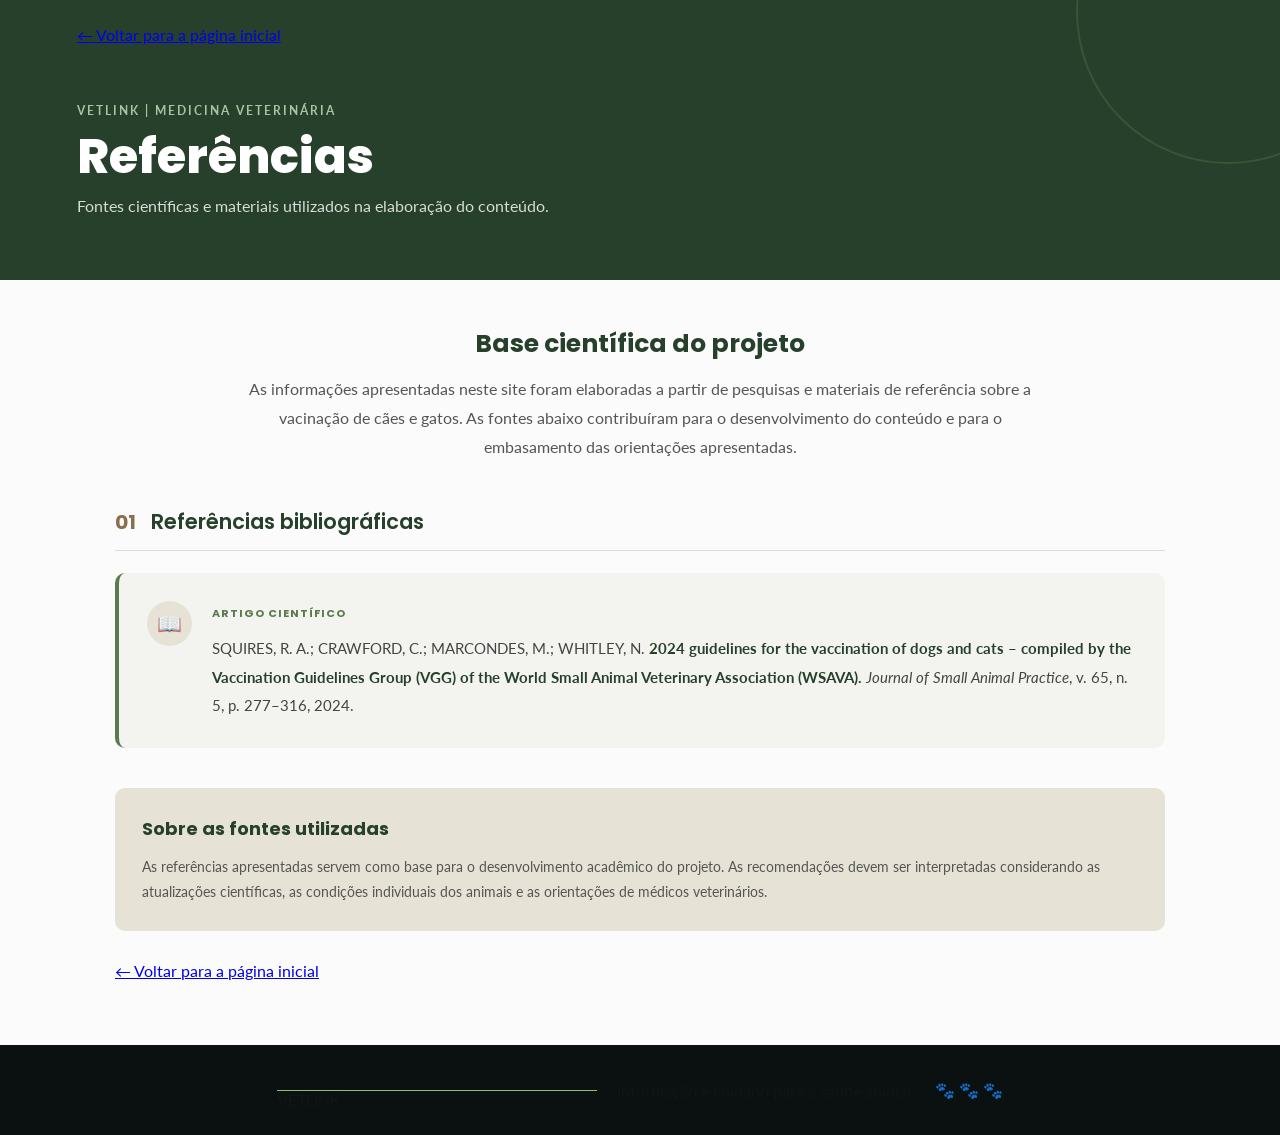
==== VETLINK/pages/referencias.html @ 6db933c5 "Add files via upload Primeira versão do site VETLINK" ====
<!DOCTYPE html>
<html lang="pt-BR">
<head>
    <meta charset="UTF-8">
    <meta name="viewport" content="width=device-width, initial-scale=1.0">
    <title>Referências | VETLINK</title>

    <link rel="stylesheet" href="../css/style.css">

    <link rel="preconnect" href="https://fonts.googleapis.com">
    <link rel="preconnect" href="https://fonts.gstatic.com" crossorigin>
    <link href="https://fonts.googleapis.com/css2?family=Lato:wght@400;700&family=Poppins:wght@400;500;600;700&display=swap" rel="stylesheet">
</head>

<body>

    <header class="content-header references-header">
        <a href="../index.html" class="content-back">
            ← Voltar para a página inicial
        </a>

        <div class="content-header-title">
            <span class="content-label">VETLINK | MEDICINA VETERINÁRIA</span>
            <h1>Referências</h1>
            <p>Fontes científicas e materiais utilizados na elaboração do conteúdo.</p>
        </div>
    </header>

    <main class="content-page references-page">


        <section class="references-introduction">
            <h2>Base científica do projeto</h2>
            <p>
                As informações apresentadas neste site foram elaboradas a partir
                de pesquisas e materiais de referência sobre a vacinação de cães
                e gatos. As fontes abaixo contribuíram para o desenvolvimento
                do conteúdo e para o embasamento das orientações apresentadas.
            </p>
        </section>

        <section class="references-section">

            <div class="references-section-heading">
                <span>01</span>
                <h2>Referências bibliográficas</h2>
            </div>

            <article class="reference-card">
                <div class="reference-icon">
                    <span>📖</span>
                </div>

                <div class="reference-content">
                    <span class="reference-type">ARTIGO CIENTÍFICO</span>

                    <p>
                        SQUIRES, R. A.; CRAWFORD, C.; MARCONDES, M.; WHITLEY, N.
                        <strong>2024 guidelines for the vaccination of dogs and cats –
                        compiled by the Vaccination Guidelines Group (VGG) of the
                        World Small Animal Veterinary Association (WSAVA).</strong>
                        <em>Journal of Small Animal Practice</em>, v. 65, n. 5,
                        p. 277–316, 2024.
                    </p>
                </div>
            </article>

        </section>

        <section class="references-note">
            <h2>Sobre as fontes utilizadas</h2>
            <p>
                As referências apresentadas servem como base para o desenvolvimento
                acadêmico do projeto. As recomendações devem ser interpretadas
                considerando as atualizações científicas, as condições individuais
                dos animais e as orientações de médicos veterinários.
            </p>
        </section>

        <a href="../index.html" class="content-back references-home-link">
            ← Voltar para a página inicial
        </a>

    </main>

    <footer class="content-footer">
        <span>VETLINK</span>
        <p>Informação e cuidado para a saúde animal.</p>
        <div class="footer-paws">🐾 🐾 🐾</div>
    </footer>

</body>
</html>
---- VETLINK/css/style.css ----
* {
  margin: 0;
  padding: 0;
  box-sizing: border-box;
}

:root {
  --green-dark: #26402B;
  --green: #5C7A4D;
  --green-light: #A8C4A2;
  --green-bright: #83C96D;
  --cream: #E7E2D6;
  --brown: #8A6F4E;
  --ink: #101615;
  --paper: #FAFBFA;
}

html {
  scroll-behavior: smooth;
}

body {
  color: var(--ink);
  background: var(--paper);
  font-family: "Lato", sans-serif;
}

img {
  display: block;
  max-width: 100%;
}


/* BANNER PRINCIPAL */

.hero {
  min-height: 375px;
  display: grid;
  grid-template-columns: 55% 45%;
  background: #080d0d;
  color: white;
  overflow: hidden;
}

.hero-copy {
  position: relative;
  z-index: 1;
  padding: 22px 34px 26px 4.5vw;
  background: linear-gradient(115deg, #080b0c 0%, #111717 100%);
}

.hero-copy::after {
  content: "";
  position: absolute;
  top: -8%;
  right: -25px;
  width: 16px;
  height: 120%;
  background: linear-gradient(var(--green-bright), #26743c);
  transform: rotate(25deg);
  z-index: 3;
}

.brand {
  display: flex;
  align-items: center;
  gap: 15px;
  min-height: 44px;
  position: relative;
  z-index: 4;
}

.uninove-logo {
  width: 126px;
  max-height: 40px;
  object-fit: contain;
  object-position: left center;
}

.brand-divider {
  height: 37px;
  width: 2px;
  background: #9acb88;
}

.course-name {
  font: 700 15px/1.15 "Poppins", sans-serif;
}

.brand-paw {
  color: var(--green-light);
  font-size: 25px;
}

.hero-title {
  margin-top: 28px;
  position: relative;
  z-index: 4;
}

.project-label {
  font: 400 21px "Poppins", sans-serif;
  margin-left: 42px;
  position: relative;
}

.project-label::before {
  content: "";
  width: 34px;
  height: 3px;
  background: var(--green-bright);
  position: absolute;
  left: -42px;
  top: 13px;
}

.hero h1 {
  font: 800 clamp(42px, 5vw, 61px)/.98 "Poppins", sans-serif;
  letter-spacing: -2px;
  margin: 2px 0 12px;
}

.hero h1 span {
  color: #80c96f;
}

.teacher {
  font-size: 17px;
  margin: 10px 0 12px;
}

.year {
  font: 17px "Poppins", sans-serif;
  display: flex;
  gap: 12px;
  align-items: center;
}

.calendar-icon {
  color: #8dcc79;
  font-size: 25px;
}

.line-art {
  position: absolute;
  bottom: 0;
  right: 2%;
  width: 34%;
  height: 75px;
  border-bottom: 3px solid #7fc66b;
  border-right: 3px solid #7fc66b;
  border-radius: 0 0 45% 0;
  opacity: .9;
}

.hero-photo {
  min-height: 375px;
  position: relative;
  margin-left: -1px;
}

.hero-photo img {
  width: 100%;
  height: 100%;
  min-height: 375px;
  object-fit: cover;
  object-position: center;
}

.hero-paw {
  position: absolute;
  right: 8%;
  top: 28px;
  font-size: 44px;
  filter: grayscale(1) sepia(1) saturate(4) hue-rotate(65deg);
}


/* INTRODUÇÃO E OBJETIVO */

.section-wrap {
  width: min(1200px, 92%);
  margin: 0 auto;
}

.intro-section {
  min-height: 318px;
  display: grid;
  grid-template-columns: 1fr 1fr;
  gap: 44px;
  padding-top: 34px;
  padding-bottom: 34px;
}

.intro-column,
.objective-column {
  display: flex;
  align-items: flex-start;
  gap: 18px;
}

.objective-column {
  border-left: 1px solid var(--green);
  padding-left: 24px;
}

.round-icon {
  width: 66px;
  height: 66px;
  flex: 0 0 66px;
  border-radius: 50%;
  background: #176c32;
  display: grid;
  place-items: center;
}

.round-icon svg {
  width: 39px;
  height: 39px;
  fill: none;
  stroke: white;
  stroke-width: 2.4;
  stroke-linecap: round;
  stroke-linejoin: round;
}

.intro-content h2 {
  font: 800 24px "Poppins", sans-serif;
  margin: 7px 0 5px;
}

.intro-content h3 {
  color: #26733a;
  font: 700 17px "Poppins", sans-serif;
  margin-bottom: 7px;
}

.intro-content p {
  color: #39413e;
  font-size: 14px;
  line-height: 1.55;
}

.intro-content .specific-title {
  margin: 12px 0 5px;
}

.check-list {
  list-style: none;
  display: grid;
  gap: 7px;
}

.check-list li {
  color: #39413e;
  font-size: 13px;
  line-height: 1.35;
}

.check-list li::before {
  content: "✓";
  display: inline-grid;
  place-items: center;
  width: 17px;
  height: 17px;
  border-radius: 50%;
  background: #1c7037;
  color: white;
  font-weight: 900;
  margin-right: 10px;
}


/* EQUIPE */

.team-section {
  background: #edf5ee;
  padding: 30px 0;
}

.team-inner {
  width: min(1440px, 94%);
  margin: auto;
  display: grid;
  grid-template-columns: 155px 1fr;
  gap: 24px;
  align-items: center;
}

.team-heading {
  align-self: stretch;
  padding: 0 0 0 4px;
}

.people-icon {
  color: #287c42;
  font-size: 35px;
  line-height: 1;
}

.team-heading h2 {
  font: 800 32px/1.05 "Poppins", sans-serif;
  margin: 6px 0 10px;
}

.short-rule {
  display: block;
  width: 50px;
  height: 3px;
  background: #5ca65c;
}

.team-heading p {
  margin-top: 18px;
  font-size: 14px;
  line-height: 1.45;
  color: #27332c;
}

.pale-paw {
  display: block;
  margin-top: 20px;
  font-size: 38px;
  opacity: .55;
}

.team-grid {
  display: grid;
  grid-template-columns: repeat(6, minmax(0, 1fr));
  gap: 12px;
}

.member-card {
  min-width: 0;
  background: #fff;
  border-radius: 13px;
  padding: 5px 5px 13px;
  text-align: center;
  box-shadow: 0 3px 12px rgba(30, 60, 38, .07);
}

.member-card img {
  width: 100%;
  aspect-ratio: 1 / 1;
  object-fit: cover;
  border-radius: 10px;
}

.member-card h3 {
  min-height: 38px;
  display: flex;
  align-items: center;
  justify-content: center;
  font: 700 clamp(9px, .85vw, 12px)/1.25 "Poppins", sans-serif;
  margin: 7px 2px 5px;
}

.member-rule {
  display: block;
  width: 42px;
  height: 2px;
  background: #5ca65c;
  margin: 0 auto 8px;
}

.member-card p {
  font-size: clamp(9px, .8vw, 11px);
  color: #303a34;
}


/* POR QUE EXISTE UM PROTOCOLO VACINAL */

.protocol-why {
  display: grid;
  grid-template-columns: 68px 1fr;
  gap: 22px;
  align-items: start;
  padding-top: 36px;
  padding-bottom: 38px;
}

.why-icon {
  width: 60px;
  height: 60px;
  display: grid;
  place-items: center;
  border-radius: 50%;
  color: white;
  background: #1d7137;
  font: 700 34px "Poppins", sans-serif;
}

.protocol-why h2 {
  font: 800 25px "Poppins", sans-serif;
  margin: 0 0 9px;
}

.protocol-why p {
  color: #39413e;
  font-size: 15px;
  line-height: 1.6;
  margin: 0 0 8px;
}


/* SEÇÃO O TRABALHO */

.work-section {
  color: white;
  background: radial-gradient(ellipse at 55% 10%, #18201e 0%, #080e0d 68%);
  padding: 27px 0 0;
  overflow: hidden;
  position: relative;
}

.work-section::after {
  content: "";
  position: absolute;
  width: 330px;
  height: 100px;
  right: -55px;
  bottom: -55px;
  border-radius: 70% 0 0 0;
  background: #75bd62;
  transform: rotate(-12deg);
  box-shadow: 0 -15px 0 #3b8b4c;
}

.work-inner {
  width: min(1440px, 94%);
  margin: auto;
  position: relative;
  z-index: 1;
}

.work-heading {
  display: flex;
  align-items: center;
  gap: 16px;
  margin-bottom: 20px;
  position: relative;
}

.work-paw {
  font-size: 48px;
  color: #83c96d;
}

.work-heading h2 {
  font: 800 30px "Poppins", sans-serif;
}

.work-heading .short-rule {
  margin-top: 3px;
}

.click-note {
  margin-left: auto;
  margin-right: 2%;
  color: #9bd68a;
  font: italic 600 18px "Poppins", sans-serif;
  transform: rotate(-7deg);
}

.click-note span {
  display: inline-block;
  font-size: 27px;
  transform: rotate(35deg);
}

.work-grid {
  display: grid;
  grid-template-columns: repeat(6, minmax(0, 1fr));
  gap: 13px;
}

.work-card {
  min-width: 0;
  min-height: 310px;
  color: white;
  text-decoration: none;
  border: 1px solid #9bbd83;
  border-radius: 13px;
  overflow: hidden;
  padding: 0 0 12px;
  position: relative;
  transition: transform .2s ease, border-color .2s ease;
}

.work-card:hover {
  transform: translateY(-5px);
  border-color: #a7e58c;
}

.work-card > img {
  width: 100%;
  height: 105px;
  object-fit: cover;
}

.work-symbol {
  display: grid;
  place-items: center;
  width: 51px;
  height: 51px;
  border-radius: 50%;
  border: 2px solid #a1d76d;
  background: #102319;
  color: #b4e77d;
  font-size: 27px;
  margin: -27px 0 5px 12px;
  position: relative;
}

.work-card h3 {
  font: 800 13px/1.25 "Poppins", sans-serif;
  padding: 0 12px;
  min-height: 34px;
}

.card-cta {
  display: block;
  width: max-content;
  max-width: calc(100% - 20px);
  margin: 7px 10px 9px;
  padding: 5px 10px;
  border-radius: 20px;
  color: #102014;
  background: linear-gradient(90deg, #9bdc77, #72c66e);
  font-size: 11px;
  white-space: nowrap;
}

.work-card ul {
  list-style: none;
  padding: 0 12px;
}

.work-card li,
.reference-summary {
  font-size: 11px;
  line-height: 1.55;
  color: #e7eee8;
}

.work-card li::before {
  content: "›";
  color: #9bdc77;
  font-size: 17px;
  margin-right: 7px;
}

.reference-summary {
  padding: 0 12px;
}


/* RODAPÉ */

.site-footer {
  height: 105px;
  display: flex;
  align-items: center;
  justify-content: center;
  gap: 18px;
  position: relative;
  z-index: 2;
}

.site-footer span {
  width: 30%;
  height: 1px;
  background: #8cbf79;
}

.site-footer b {
  font-size: 27px;
  color: #9bdc77;
}


/* RESPONSIVIDADE */

@media (max-width: 1050px) {

  .team-inner {
    grid-template-columns: 125px 1fr;
    gap: 14px;
  }

  .team-grid {
    gap: 8px;
  }

  .member-card {
    padding: 4px 4px 10px;
  }

  .work-inner {
    width: 96%;
  }

  .work-grid {
    gap: 8px;
  }

  .work-card h3 {
    font-size: 11px;
    padding: 0 8px;
  }

  .work-card ul {
    padding: 0 8px;
  }

  .card-cta {
    margin-left: 7px;
    font-size: 9px;
    padding: 5px 7px;
  }

}


@media (max-width: 760px) {

  .hero {
    grid-template-columns: 1fr;
  }

  .hero-copy {
    min-height: 330px;
    padding-left: 7%;
  }

  .hero-copy::after {
    display: none;
  }

  .hero-photo,
  .hero-photo img {
    min-height: 250px;
    max-height: 300px;
  }

  .intro-section {
    grid-template-columns: 1fr;
    gap: 26px;
    padding-top: 28px;
    padding-bottom: 28px;
  }

  .objective-column {
    border-left: 0;
    border-top: 1px solid var(--green);
    padding: 24px 0 0;
  }

  .team-inner {
    grid-template-columns: 1fr;
  }

  .team-heading {
    display: grid;
    grid-template-columns: 48px 1fr;
    column-gap: 10px;
    align-items: center;
  }

  .team-heading h2 {
    margin: 0;
  }

  .team-heading .short-rule,
  .team-heading p,
  .pale-paw {
    display: none;
  }

  .team-grid {
    grid-template-columns: repeat(3, minmax(0, 1fr));
    gap: 12px;
  }

  .member-card h3 {
    font-size: 10px;
  }

  .protocol-why {
    grid-template-columns: 48px 1fr;
    gap: 14px;
    padding-top: 28px;
    padding-bottom: 28px;
  }

  .why-icon {
    width: 46px;
    height: 46px;
    font-size: 27px;
  }

  .protocol-why h2 {
    font-size: 21px;
  }

  .protocol-why p {
    font-size: 14px;
  }

  .work-grid {
    grid-template-columns: repeat(2, minmax(0, 1fr));
    gap: 12px;
  }

  .work-card {
    min-height: 300px;
  }

  .work-card > img {
    height: 125px;
  }

  .work-card h3 {
    font-size: 13px;
  }

  .card-cta {
    font-size: 11px;
  }

  .work-card li,
  .reference-summary {
    font-size: 12px;
  }

}


@media (max-width: 420px) {

  .brand {
    gap: 9px;
  }

  .uninove-logo {
    width: 105px;
  }

  .course-name {
    font-size: 12px;
  }

  .hero h1 {
    font-size: 43px;
  }

  .project-label {
    font-size: 17px;
  }

  .intro-column,
  .objective-column {
    gap: 12px;
  }

  .round-icon {
    width: 52px;
    height: 52px;
    flex-basis: 52px;
  }

  .round-icon svg {
    width: 31px;
    height: 31px;
  }

  .intro-content h2 {
    font-size: 20px;
  }

  .team-grid {
    gap: 8px;
  }

  .member-card h3 {
    font-size: 9px;
  }

  .member-card p {
    font-size: 8px;
  }

  .work-heading h2 {
    font-size: 25px;
  }

  .click-note {
    font-size: 13px;
  }

}

/* =================================
   PÁGINAS INTERNAS DOS CONTEÚDOS
================================= */

.content-header {
  min-height: 280px;
  padding: 25px 6%;
  background: #0b1110;
  color: white;
  position: relative;
  overflow: hidden;
}

.content-header::after {
  content: "";
  position: absolute;
  width: 300px;
  height: 300px;
  border: 2px solid #5c7a4d;
  border-radius: 50%;
  right: -100px;
  top: -140px;
  opacity: 0.35;
}

.back-link {
  display: inline-block;
  color: #a8c4a2;
  text-decoration: none;
  font-size: 14px;
  font-weight: 700;
  position: relative;
  z-index: 1;
}

.back-link:hover {
  color: white;
}

.content-header-title {
  margin-top: 55px;
  position: relative;
  z-index: 1;
}

.content-header-title > span {
  color: #a8c4a2;
  font-size: 12px;
  font-weight: 700;
  letter-spacing: 2px;
}

.content-header-title h1 {
  font: 800 clamp(30px, 5vw, 48px)/1.2 "Poppins", sans-serif;
  margin: 10px 0;
}

.content-header-title h1 strong {
  color: #83c96d;
}

.content-header-title p {
  color: #d5ddd6;
  font-size: 16px;
}

.content-page {
  width: min(1050px, 90%);
  margin: 45px auto;
}

.content-image {
  width: 100%;
  height: 300px;
  overflow: hidden;
  border-radius: 16px;
  margin-bottom: 45px;
}

.content-image img {
  width: 100%;
  height: 100%;
  object-fit: cover;
}

.article-section,
.vaccine-types {
  margin-bottom: 50px;
}

.section-heading {
  display: flex;
  align-items: center;
  gap: 16px;
  margin-bottom: 22px;
}

.section-number {
  font: 800 30px "Poppins", sans-serif;
  color: #5c7a4d;
  opacity: 0.8;
}

.section-label {
  color: #5c7a4d;
  font-size: 11px;
  font-weight: 900;
  letter-spacing: 2px;
}

.section-heading h2 {
  color: #17221b;
  font: 800 27px "Poppins", sans-serif;
}

.article-text {
  padding-left: 48px;
}

.article-text p {
  color: #39413e;
  font-size: 16px;
  line-height: 1.8;
  margin-bottom: 18px;
  text-align: justify;
}

.vaccine-cards {
  display: grid;
  grid-template-columns: repeat(2, 1fr);
  gap: 22px;
  margin-left: 48px;
}

.vaccine-type-card {
  padding: 27px;
  border-radius: 14px;
  background: #edf5ee;
  border: 1px solid #d5e4d4;
}

.non-core-card {
  background: #f4f1e9;
  border-color: #e7e0d2;
}

.vaccine-card-icon {
  width: 43px;
  height: 43px;
  display: grid;
  place-items: center;
  border-radius: 50%;
  background: #26733a;
  color: white;
  font-size: 24px;
  font-weight: 700;
  margin-bottom: 15px;
}

.non-core-card .vaccine-card-icon {
  background: #8a6f4e;
}

.vaccine-category {
  color: #5c7a4d;
  font-size: 11px;
  font-weight: 900;
  letter-spacing: 2px;
}

.non-core-card .vaccine-category {
  color: #8a6f4e;
}

.vaccine-type-card h3 {
  font: 800 23px "Poppins", sans-serif;
  margin: 5px 0 12px;
  color: #17221b;
}

.vaccine-type-card > p {
  color: #39413e;
  font-size: 15px;
  line-height: 1.7;
  margin-bottom: 20px;
}

.examples {
  border-top: 1px solid rgba(38, 64, 43, 0.2);
  padding-top: 15px;
}

.examples strong {
  display: block;
  color: #26402b;
  font: 700 14px "Poppins", sans-serif;
  margin-bottom: 9px;
}

.examples p {
  color: #39413e;
  font-size: 14px;
  line-height: 1.6;
  margin-bottom: 7px;
}

.protocol-note {
  display: flex;
  gap: 20px;
  align-items: flex-start;
  background: #17251b;
  color: white;
  padding: 28px;
  border-radius: 14px;
  margin: 45px 0;
}

.note-icon {
  flex: 0 0 45px;
  height: 45px;
  display: grid;
  place-items: center;
  border-radius: 50%;
  background: #5c9c51;
  color: white;
  font-size: 25px;
}

.protocol-note h2 {
  font: 700 20px "Poppins", sans-serif;
  margin-bottom: 8px;
}

.protocol-note p {
  color: #e1e9e1;
  font-size: 15px;
  line-height: 1.7;
}

.content-back {
  text-align: center;
  margin: 45px 0 20px;
}

.content-back a {
  display: inline-block;
  padding: 12px 24px;
  border-radius: 25px;
  background: #5c7a4d;
  color: white;
  text-decoration: none;
  font-weight: 700;
  transition: background 0.2s;
}

.content-back a:hover {
  background: #26402b;
}

.content-footer {
  min-height: 90px;
  background: #0b1110;
  display: flex;
  align-items: center;
  justify-content: center;
  gap: 20px;
}

.content-footer span {
  width: 25%;
  height: 1px;
  background: #8cbf79;
}

.content-footer b {
  font-size: 28px;
  color: #9bdc77;
}


/* RESPONSIVIDADE DAS PÁGINAS INTERNAS */

@media (max-width: 650px) {

  .content-header {
    min-height: 250px;
  }

  .content-header-title {
    margin-top: 45px;
  }

  .content-header-title > span {
    font-size: 9px;
  }

  .content-header-title h1 {
    font-size: 30px;
  }

  .content-header-title p {
    font-size: 14px;
  }

  .content-page {
    width: 90%;
    margin: 30px auto;
  }

  .content-image {
    height: 210px;
    margin-bottom: 32px;
  }

  .section-heading h2 {
    font-size: 21px;
  }

  .section-number {
    font-size: 24px;
  }

  .article-text {
    padding-left: 0;
  }

  .article-text p {
    font-size: 14px;
    text-align: left;
  }

  .vaccine-cards {
    grid-template-columns: 1fr;
    margin-left: 0;
  }

  .vaccine-type-card {
    padding: 22px;
  }

  .protocol-note {
    padding: 20px;
    gap: 13px;
  }

  .protocol-note h2 {
    font-size: 17px;
  }

  .protocol-note p {
    font-size: 14px;
  }

}

/* =================================
   PÁGINA: PROTOCOLO VACINAL EM CÃES
================================= */

.dog-header {
  background: linear-gradient(115deg, #080d0d, #17251b);
}

.dog-header::after {
  border-color: #83c96d;
}


/* LISTAS */

.dog-list {
  list-style: none;
  padding: 5px 0 12px 18px;
}

.dog-list li {
  position: relative;
  color: #39413e;
  font-size: 15px;
  line-height: 1.7;
  padding-left: 20px;
  margin-bottom: 5px;
}

.dog-list li::before {
  content: "›";
  position: absolute;
  left: 0;
  top: 0;
  color: #5c9c51;
  font-size: 22px;
  font-weight: 900;
  line-height: 1.2;
}


/* DESTAQUE DE IMPORTANTE */

.dog-warning {
  display: flex;
  align-items: flex-start;
  gap: 17px;
  margin: 28px 0 15px 48px;
  padding: 23px;
  background: #edf5ee;
  border-left: 4px solid #5c9c51;
  border-radius: 0 12px 12px 0;
}

.warning-icon {
  flex: 0 0 36px;
  width: 36px;
  height: 36px;
  display: grid;
  place-items: center;
  border-radius: 50%;
  background: #5c9c51;
  color: white;
  font: 800 23px "Poppins", sans-serif;
}

.dog-warning h3 {
  color: #26402b;
  font: 800 18px "Poppins", sans-serif;
  margin-bottom: 7px;
}

.dog-warning p {
  color: #39413e;
  font-size: 14px;
  line-height: 1.7;
}

.source-note {
  margin: 0 0 45px 48px;
  color: #718073;
  font-size: 12px;
  font-style: italic;
}


/* BLOCOS DE VACINAS */

.dog-vaccine-block {
  margin: 25px 0 30px 48px;
  padding: 24px 25px;
  background: #f3f6f1;
  border-radius: 12px;
  border: 1px solid #e0e9dd;
}

.dog-vaccine-block:nth-of-type(even) {
  background: #f6f3ed;
  border-color: #e9e2d6;
}

.dog-subheading {
  display: flex;
  align-items: center;
  gap: 12px;
  margin-bottom: 13px;
}

.dog-sub-icon {
  width: 34px;
  height: 34px;
  flex: 0 0 34px;
  display: grid;
  place-items: center;
  border-radius: 50%;
  background: #5c7a4d;
  color: white;
  font-size: 19px;
  font-weight: 900;
}

.dog-subheading h3 {
  color: #26402b;
  font: 700 19px "Poppins", sans-serif;
}

.dog-vaccine-block .article-text {
  padding-left: 46px;
}

.dog-vaccine-block .article-text p:last-child {
  margin-bottom: 0;
}


/* ESTILO DE VIDA */

.lifestyle-section {
  padding: 28px;
  background: #f4f1e9;
  border-radius: 14px;
}

.lifestyle-section .section-heading {
  margin-bottom: 18px;
}

.lifestyle-section .article-text {
  padding-left: 48px;
}

.lifestyle-list {
  padding-top: 8px;
  padding-bottom: 12px;
}


/* AVISO EDUCATIVO FINAL */

.educational-warning {
  display: flex;
  align-items: center;
  gap: 18px;
  padding: 24px;
  margin: 40px 0;
  background: #17251b;
  color: white;
  border-radius: 13px;
}

.educational-icon {
  flex: 0 0 42px;
  width: 42px;
  height: 42px;
  display: grid;
  place-items: center;
  background: #5c9c51;
  color: white;
  border-radius: 50%;
  font-size: 23px;
}

.educational-warning p {
  color: #e4ebe3;
  font-size: 14px;
  line-height: 1.7;
}


/* RESPONSIVIDADE */

@media (max-width: 650px) {

  .dog-warning {
    margin-left: 0;
    padding: 18px;
    gap: 12px;
  }

  .dog-warning p {
    font-size: 13px;
  }

  .source-note {
    margin-left: 0;
  }

  .dog-vaccine-block {
    margin-left: 0;
    padding: 19px;
  }

  .dog-vaccine-block .article-text {
    padding-left: 0;
  }

  .dog-subheading h3 {
    font-size: 17px;
  }

  .dog-list {
    padding-left: 4px;
  }

  .dog-list li {
    font-size: 14px;
  }

  .lifestyle-section {
    padding: 18px;
  }

  .lifestyle-section .article-text {
    padding-left: 0;
  }

  .educational-warning {
    padding: 18px;
    gap: 12px;
  }

  .educational-warning p {
    font-size: 13px;
  }

}

/* =================================
   PÁGINA: PROTOCOLO VACINAL EM GATOS
================================= */

.cat-header {
  background: linear-gradient(115deg, #080d0d, #17251b);
}

.cat-header::after {
  border-color: #a8c4a2;
}


/* LISTAS */

.cat-list {
  list-style: none;
  padding: 5px 0 12px 18px;
}

.cat-list li {
  position: relative;
  color: #39413e;
  font-size: 15px;
  line-height: 1.7;
  padding-left: 20px;
  margin-bottom: 5px;
}

.cat-list li::before {
  content: "›";
  position: absolute;
  left: 0;
  top: 0;
  color: #5c9c51;
  font-size: 22px;
  font-weight: 900;
  line-height: 1.2;
}


/* ALERTA INICIAL */

.cat-intro-alert {
  display: flex;
  align-items: flex-start;
  gap: 18px;
  padding: 25px;
  margin-bottom: 48px;
  background: #edf5ee;
  border: 1px solid #d5e4d4;
  border-left: 5px solid #5c9c51;
  border-radius: 12px;
}

.cat-alert-icon {
  flex: 0 0 38px;
  width: 38px;
  height: 38px;
  display: grid;
  place-items: center;
  background: #5c7a4d;
  color: white;
  border-radius: 50%;
  font: 800 23px "Poppins", sans-serif;
}

.cat-intro-alert h2 {
  color: #26402b;
  font: 700 19px "Poppins", sans-serif;
  margin-bottom: 10px;
}

.cat-intro-alert p {
  color: #39413e;
  font-size: 14px;
  line-height: 1.8;
}


/* BLOCO FELV */

.felv-card {
  margin-left: 48px;
  padding: 27px;
  background: #f3f6f1;
  border: 1px solid #dfe9dc;
  border-radius: 14px;
}

.felv-card-top {
  display: flex;
  align-items: center;
  gap: 13px;
  margin-bottom: 20px;
}

.felv-symbol {
  flex: 0 0 42px;
  width: 42px;
  height: 42px;
  display: grid;
  place-items: center;
  border-radius: 50%;
  background: #5c7a4d;
  color: white;
  font-size: 24px;
  font-weight: 700;
}

.felv-label {
  color: #5c7a4d;
  font-size: 11px;
  font-weight: 900;
  letter-spacing: 2px;
}

.felv-card-top h3 {
  color: #26402b;
  font: 700 21px "Poppins", sans-serif;
  margin-top: 3px;
}

.felv-card .article-text {
  padding-left: 55px;
}

.felv-warning {
  display: flex;
  align-items: flex-start;
  gap: 13px;
  margin-top: 20px;
  padding: 18px;
  background: #e7e2d6;
  border-radius: 10px;
}

.felv-warning span {
  flex: 0 0 28px;
  width: 28px;
  height: 28px;
  display: grid;
  place-items: center;
  border-radius: 50%;
  background: #8a6f4e;
  color: white;
  font-weight: 900;
}

.felv-warning p {
  color: #463d32;
  font-size: 14px;
  line-height: 1.7;
}


/* RESPONSIVIDADE */

@media (max-width: 650px) {

  .cat-intro-alert {
    padding: 18px;
    gap: 12px;
    margin-bottom: 35px;
  }

  .cat-intro-alert h2 {
    font-size: 16px;
  }

  .cat-intro-alert p {
    font-size: 13px;
  }

  .felv-card {
    margin-left: 0;
    padding: 19px;
  }

  .felv-card .article-text {
    padding-left: 0;
  }

  .felv-card-top h3 {
    font-size: 18px;
  }

  .felv-warning {
    padding: 14px;
  }

  .felv-warning p {
    font-size: 13px;
  }

  .cat-list {
    padding-left: 4px;
  }

  .cat-list li {
    font-size: 14px;
  }

}

/* ========================================
   PÁGINA: DÚVIDAS FREQUENTES
======================================== */

.faq-header {
    background-color: var(--verde-escuro, #26402B);
}

.faq-page {
    max-width: 1050px;
}

.faq-image {
    width: 100%;
    height: 300px;
    margin-bottom: 45px;
    overflow: hidden;
    border-radius: 14px;
}

.faq-image img {
    width: 100%;
    height: 100%;
    object-fit: cover;
}

.faq-introduction {
    max-width: 800px;
    margin: 0 auto 40px;
    text-align: center;
}

.faq-introduction h2 {
    margin-bottom: 12px;
    color: #26402B;
    font-family: 'Poppins', sans-serif;
    font-size: 25px;
}

.faq-introduction p {
    color: #555;
    font-family: 'Lato', sans-serif;
    font-size: 16px;
    line-height: 1.8;
}

.faq-list {
    display: flex;
    flex-direction: column;
    gap: 16px;
}

.faq-item {
    display: flex;
    gap: 22px;
    padding: 25px 28px;
    background-color: #F3F4F0;
    border-left: 4px solid #5C7A4D;
    border-radius: 10px;
}

.faq-number {
    flex-shrink: 0;
    color: #5C7A4D;
    font-family: 'Poppins', sans-serif;
    font-size: 20px;
    font-weight: 700;
}

.faq-content {
    flex: 1;
}

.faq-content h3 {
    margin: 0 0 12px;
    color: #26402B;
    font-family: 'Poppins', sans-serif;
    font-size: 17px;
    font-weight: 600;
    line-height: 1.5;
}

.faq-content p {
    margin: 0 0 12px;
    color: #444;
    font-family: 'Lato', sans-serif;
    font-size: 15px;
    line-height: 1.8;
}

.faq-content p:last-child {
    margin-bottom: 0;
}

.faq-factors {
    display: grid;
    grid-template-columns: repeat(2, 1fr);
    gap: 8px 25px;
    margin: 15px 0;
    padding-left: 20px;
    color: #444;
    font-family: 'Lato', sans-serif;
    font-size: 15px;
    line-height: 1.7;
}

.faq-factors li::marker {
    color: #5C7A4D;
}

.faq-important {
    display: flex;
    gap: 20px;
    align-items: flex-start;
    margin-top: 45px;
    padding: 28px;
    background-color: #26402B;
    border-radius: 12px;
    color: #FFFFFF;
}

.faq-important-icon {
    display: flex;
    flex-shrink: 0;
    align-items: center;
    justify-content: center;
    width: 35px;
    height: 35px;
    border: 2px solid #A8C4A2;
    border-radius: 50%;
    color: #A8C4A2;
    font-family: 'Poppins', sans-serif;
    font-size: 21px;
    font-weight: 700;
}

.faq-important h2 {
    margin: 0 0 12px;
    color: #A8C4A2;
    font-family: 'Poppins', sans-serif;
    font-size: 19px;
}

.faq-important p {
    margin: 0 0 12px;
    color: #F3F4F0;
    font-family: 'Lato', sans-serif;
    font-size: 14px;
    line-height: 1.8;
}

.faq-important p:last-child {
    margin-bottom: 0;
}

.faq-home-link {
    display: inline-block;
    margin-top: 35px;
}


/* RESPONSIVIDADE - DÚVIDAS FREQUENTES */

@media (max-width: 768px) {
    .faq-image {
        height: 220px;
        margin-bottom: 30px;
    }

    .faq-item {
        gap: 15px;
        padding: 20px;
    }

    .faq-content h3 {
        font-size: 16px;
    }

    .faq-content p {
        font-size: 14px;
    }

    .faq-factors {
        grid-template-columns: 1fr;
        gap: 5px;
    }

    .faq-important {
        gap: 14px;
        padding: 22px;
    }
}

@media (max-width: 480px) {
    .faq-image {
        height: 180px;
    }

    .faq-item {
        gap: 12px;
        padding: 17px 15px;
    }

    .faq-number {
        font-size: 17px;
    }

    .faq-important {
        flex-direction: column;
    }
}

/* ========================================
   PÁGINA: CASO PROPOSTO - LUPITA
======================================== */

.case-header {
    background-color: #26402B;
}

.case-page {
    max-width: 1050px;
}

.case-image {
    width: 100%;
    height: 300px;
    margin-bottom: 40px;
    overflow: hidden;
    border-radius: 14px;
}

.case-image img {
    width: 100%;
    height: 100%;
    object-fit: cover;
}

.case-introduction {
    max-width: 800px;
    margin: 0 auto 45px;
    text-align: center;
}

.case-tag {
    display: inline-block;
    margin-bottom: 12px;
    padding: 7px 15px;
    background-color: #E7E2D6;
    border-radius: 20px;
    color: #5C7A4D;
    font-family: 'Poppins', sans-serif;
    font-size: 11px;
    font-weight: 700;
    letter-spacing: 1px;
}

.case-introduction h2 {
    margin-bottom: 12px;
    color: #26402B;
    font-family: 'Poppins', sans-serif;
    font-size: 25px;
}

.case-introduction p {
    color: #555;
    font-family: 'Lato', sans-serif;
    font-size: 16px;
    line-height: 1.8;
}

.case-section {
    margin-bottom: 38px;
}

.case-section-heading {
    display: flex;
    align-items: center;
    gap: 15px;
    margin-bottom: 20px;
    padding-bottom: 13px;
    border-bottom: 1px solid #D8DFD4;
}

.case-section-heading span {
    color: #8A6F4E;
    font-family: 'Poppins', sans-serif;
    font-size: 20px;
    font-weight: 700;
}

.case-section-heading h2 {
    margin: 0;
    color: #26402B;
    font-family: 'Poppins', sans-serif;
    font-size: 21px;
    font-weight: 600;
}

.case-section > p {
    margin-bottom: 15px;
    color: #444;
    font-family: 'Lato', sans-serif;
    font-size: 15px;
    line-height: 1.9;
}

.case-highlight {
    margin-top: 25px;
    padding: 24px;
    background-color: #E7E2D6;
    border-left: 4px solid #8A6F4E;
    border-radius: 9px;
}

.case-highlight h3 {
    margin: 0 0 10px;
    color: #26402B;
    font-family: 'Poppins', sans-serif;
    font-size: 17px;
}

.case-highlight p {
    margin: 0;
    color: #444;
    font-family: 'Lato', sans-serif;
    font-size: 15px;
    line-height: 1.8;
}

.case-vaccine-plan {
    margin: 25px 0;
    padding: 28px;
    background-color: #F3F4F0;
    border-radius: 12px;
}

.case-vaccine-plan > h3 {
    margin: 0 0 22px;
    color: #26402B;
    font-family: 'Poppins', sans-serif;
    font-size: 19px;
}

.case-vaccine-item {
    display: flex;
    align-items: flex-start;
    gap: 16px;
    padding: 17px 0;
    border-bottom: 1px solid #D8DFD4;
}

.case-vaccine-item:last-child {
    padding-bottom: 0;
    border-bottom: none;
}

.case-vaccine-number {
    display: flex;
    flex-shrink: 0;
    align-items: center;
    justify-content: center;
    width: 35px;
    height: 35px;
    background-color: #5C7A4D;
    border-radius: 50%;
    color: #FFFFFF;
    font-family: 'Poppins', sans-serif;
    font-size: 13px;
    font-weight: 600;
}

.case-vaccine-item strong {
    display: block;
    margin-bottom: 5px;
    color: #26402B;
    font-family: 'Poppins', sans-serif;
    font-size: 16px;
}

.case-vaccine-item p {
    margin: 0;
    color: #555;
    font-family: 'Lato', sans-serif;
    font-size: 14px;
    line-height: 1.7;
}

.case-conclusion {
    margin-top: 25px;
    padding: 28px;
    background-color: #26402B;
    border-radius: 12px;
}

.case-conclusion-label {
    display: block;
    margin-bottom: 12px;
    color: #A8C4A2;
    font-family: 'Poppins', sans-serif;
    font-size: 12px;
    font-weight: 700;
    letter-spacing: 1px;
}

.case-conclusion p {
    margin: 0;
    color: #FFFFFF;
    font-family: 'Lato', sans-serif;
    font-size: 15px;
    line-height: 1.9;
}

.case-warning {
    margin-top: 40px;
}

.case-home-link {
    display: inline-block;
    margin-top: 30px;
}


/* RESPONSIVIDADE - CASO PROPOSTO */

@media (max-width: 768px) {
    .case-image {
        height: 220px;
    }

    .case-section-heading h2 {
        font-size: 18px;
    }

    .case-vaccine-plan {
        padding: 22px;
    }

    .case-conclusion {
        padding: 23px;
    }
}

@media (max-width: 480px) {
    .case-image {
        height: 180px;
    }

    .case-introduction h2 {
        font-size: 21px;
    }

    .case-section-heading {
        gap: 10px;
    }

    .case-section-heading span {
        font-size: 17px;
    }

    .case-section-heading h2 {
        font-size: 16px;
    }

    .case-vaccine-item {
        gap: 12px;
    }
}

/* ========================================
   PÁGINA: REFERÊNCIAS
======================================== */

.references-header {
    background-color: #26402B;
}

.references-page {
    max-width: 1050px;
}

.references-image {
    width: 100%;
    height: 300px;
    margin-bottom: 40px;
    overflow: hidden;
    border-radius: 14px;
}

.references-image img {
    width: 100%;
    height: 100%;
    object-fit: cover;
}

.references-introduction {
    max-width: 800px;
    margin: 0 auto 45px;
    text-align: center;
}

.references-introduction h2 {
    margin-bottom: 12px;
    color: #26402B;
    font-family: 'Poppins', sans-serif;
    font-size: 25px;
}

.references-introduction p {
    color: #555;
    font-family: 'Lato', sans-serif;
    font-size: 16px;
    line-height: 1.8;
}

.references-section {
    margin-bottom: 40px;
}

.references-section-heading {
    display: flex;
    align-items: center;
    gap: 15px;
    margin-bottom: 22px;
    padding-bottom: 13px;
    border-bottom: 1px solid #D8DFD4;
}

.references-section-heading span {
    color: #8A6F4E;
    font-family: 'Poppins', sans-serif;
    font-size: 20px;
    font-weight: 700;
}

.references-section-heading h2 {
    margin: 0;
    color: #26402B;
    font-family: 'Poppins', sans-serif;
    font-size: 21px;
    font-weight: 600;
}

.reference-card {
    display: flex;
    align-items: flex-start;
    gap: 20px;
    padding: 28px;
    background-color: #F3F4F0;
    border-left: 4px solid #5C7A4D;
    border-radius: 10px;
}

.reference-icon {
    display: flex;
    flex-shrink: 0;
    align-items: center;
    justify-content: center;
    width: 45px;
    height: 45px;
    background-color: #E7E2D6;
    border-radius: 50%;
    font-size: 20px;
}

.reference-content {
    flex: 1;
}

.reference-type {
    display: inline-block;
    margin-bottom: 12px;
    color: #5C7A4D;
    font-family: 'Poppins', sans-serif;
    font-size: 11px;
    font-weight: 700;
    letter-spacing: 1px;
}

.reference-content p {
    margin: 0;
    color: #444;
    font-family: 'Lato', sans-serif;
    font-size: 15px;
    line-height: 1.9;
}

.reference-content strong {
    color: #26402B;
    font-weight: 700;
}

.reference-content em {
    font-style: italic;
}

.references-note {
    margin-top: 35px;
    padding: 27px;
    background-color: #E7E2D6;
    border-radius: 10px;
}

.references-note h2 {
    margin: 0 0 12px;
    color: #26402B;
    font-family: 'Poppins', sans-serif;
    font-size: 18px;
}

.references-note p {
    margin: 0;
    color: #555;
    font-family: 'Lato', sans-serif;
    font-size: 14px;
    line-height: 1.8;
}

.references-home-link {
    display: inline-block;
    margin-top: 30px;
}


/* RESPONSIVIDADE - REFERÊNCIAS */

@media (max-width: 768px) {
    .references-image {
        height: 220px;
    }

    .reference-card {
        gap: 15px;
        padding: 22px;
    }

    .references-section-heading h2 {
        font-size: 18px;
    }
}

@media (max-width: 480px) {
    .references-image {
        height: 180px;
    }

    .references-introduction h2 {
        font-size: 21px;
    }

    .reference-card {
        flex-direction: column;
        padding: 20px;
    }

    .references-section-heading {
        gap: 10px;
    }

    .references-section-heading h2 {
        font-size: 16px;
    }

    .references-note {
        padding: 22px;
    }
}
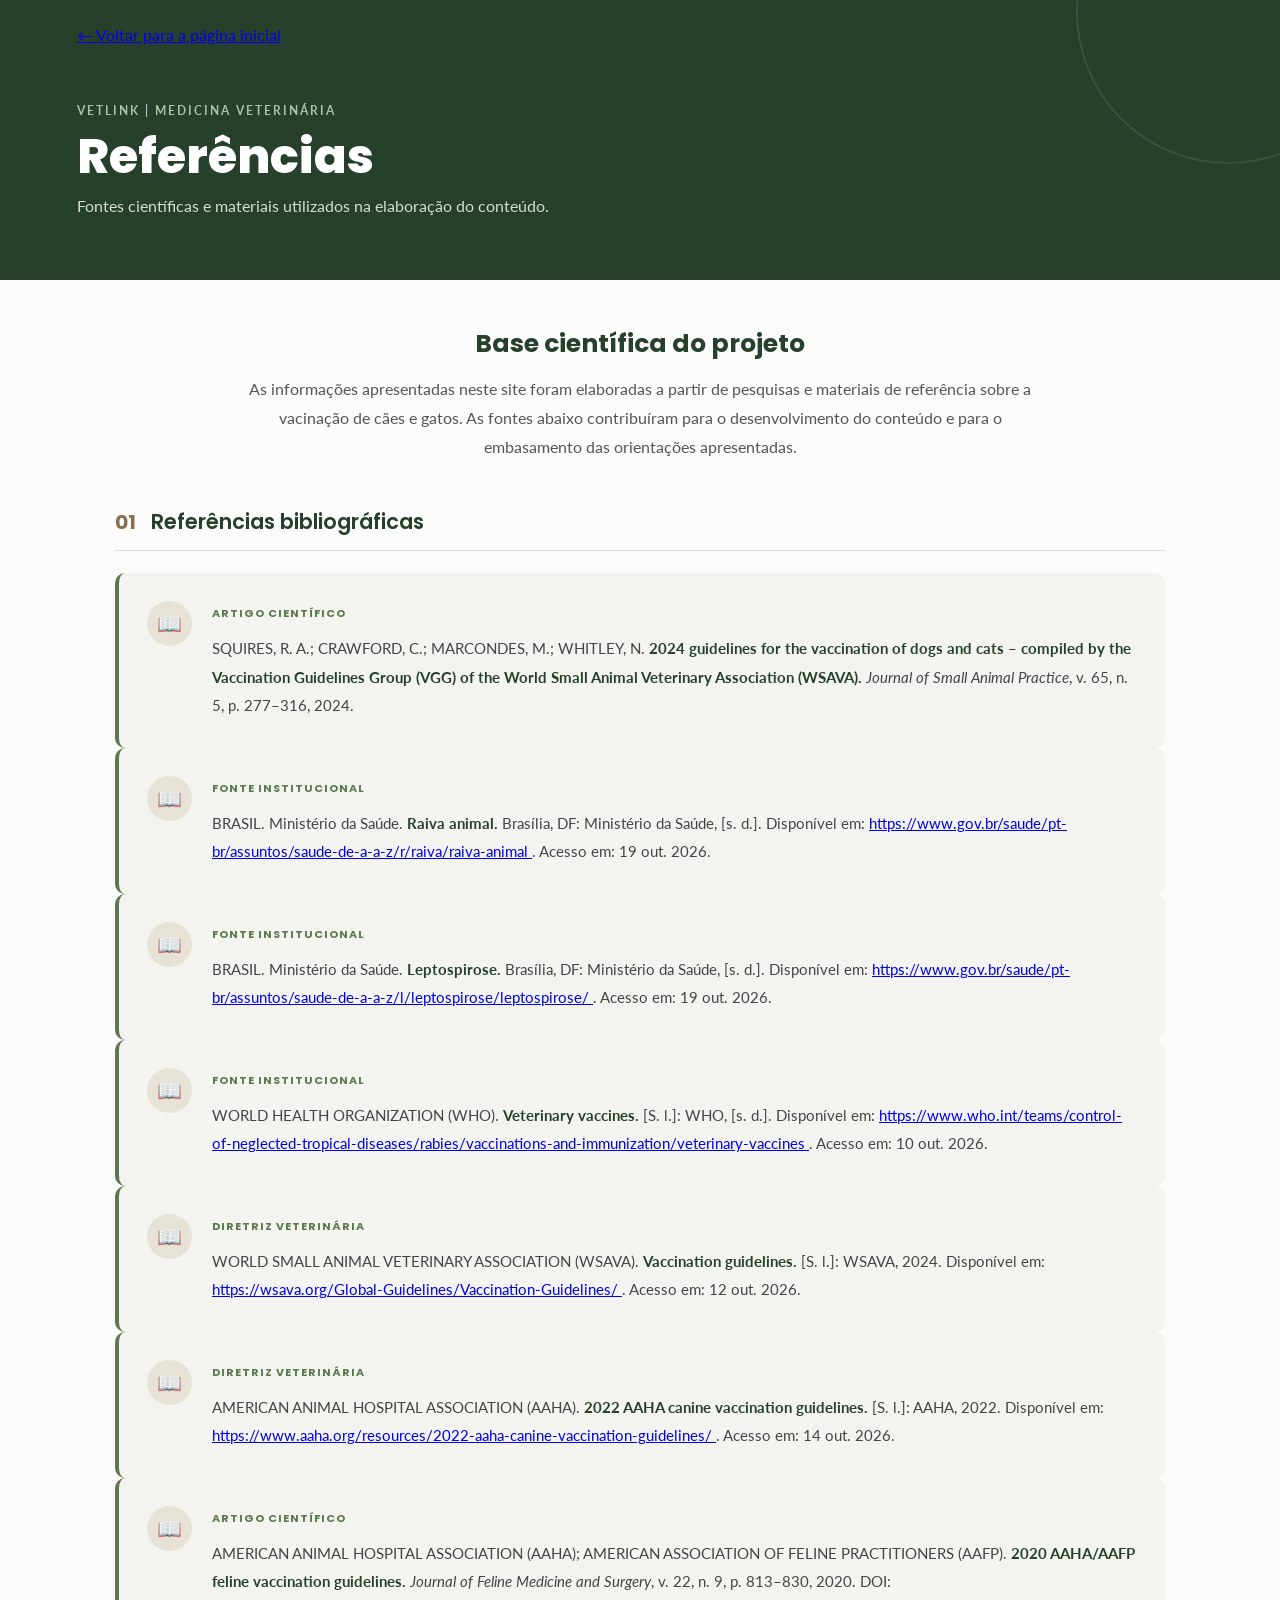
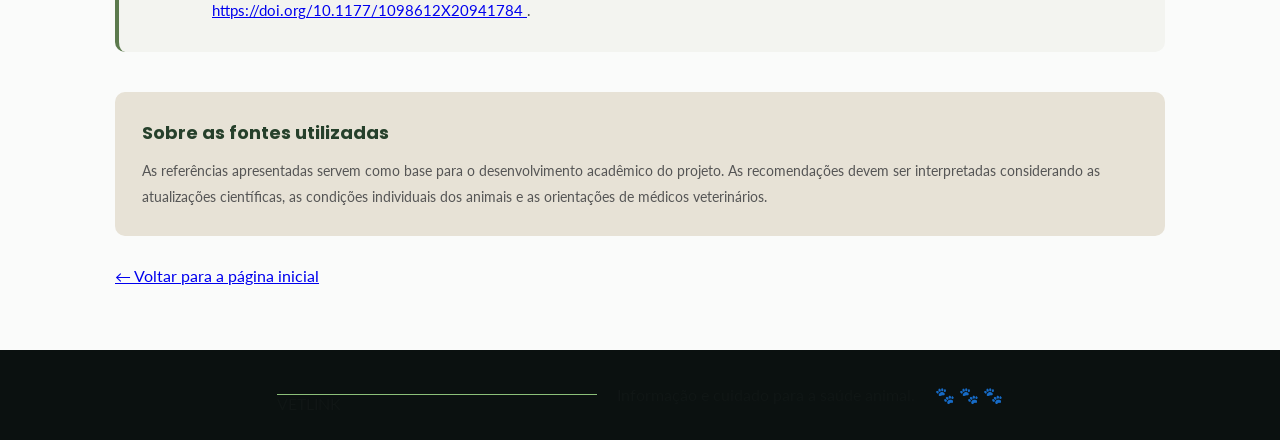
==== commit 89630d11: "Update referencias.html" ====
--- a/VETLINK/pages/referencias.html
+++ b/VETLINK/pages/referencias.html
@@ -47,6 +47,7 @@
                 <h2>Referências bibliográficas</h2>
             </div>
 
+            <!-- Referência 1 -->
             <article class="reference-card">
                 <div class="reference-icon">
                     <span>📖</span>
@@ -62,6 +63,145 @@
                         World Small Animal Veterinary Association (WSAVA).</strong>
                         <em>Journal of Small Animal Practice</em>, v. 65, n. 5,
                         p. 277–316, 2024.
+                    </p>
+                </div>
+            </article>
+
+            <!-- Referência 2 -->
+            <article class="reference-card">
+                <div class="reference-icon">
+                    <span>📖</span>
+                </div>
+
+                <div class="reference-content">
+                    <span class="reference-type">FONTE INSTITUCIONAL</span>
+
+                    <p>
+                        BRASIL. Ministério da Saúde.
+                        <strong>Raiva animal.</strong>
+                        Brasília, DF: Ministério da Saúde, [s. d.].
+                        Disponível em:
+                        <a href="https://www.gov.br/saude/pt-br/assuntos/saude-de-a-a-z/r/raiva/raiva-animal"
+                           target="_blank" rel="noopener noreferrer">
+                            https://www.gov.br/saude/pt-br/assuntos/saude-de-a-a-z/r/raiva/raiva-animal
+                        </a>.
+                        Acesso em: 19 out. 2026.
+                    </p>
+                </div>
+            </article>
+
+            <!-- Referência 3 -->
+            <article class="reference-card">
+                <div class="reference-icon">
+                    <span>📖</span>
+                </div>
+
+                <div class="reference-content">
+                    <span class="reference-type">FONTE INSTITUCIONAL</span>
+
+                    <p>
+                        BRASIL. Ministério da Saúde.
+                        <strong>Leptospirose.</strong>
+                        Brasília, DF: Ministério da Saúde, [s. d.].
+                        Disponível em:
+                        <a href="https://www.gov.br/saude/pt-br/assuntos/saude-de-a-a-z/l/leptospirose/leptospirose/"
+                           target="_blank" rel="noopener noreferrer">
+                            https://www.gov.br/saude/pt-br/assuntos/saude-de-a-a-z/l/leptospirose/leptospirose/
+                        </a>.
+                        Acesso em: 19 out. 2026.
+                    </p>
+                </div>
+            </article>
+
+            <!-- Referência 4 -->
+            <article class="reference-card">
+                <div class="reference-icon">
+                    <span>📖</span>
+                </div>
+
+                <div class="reference-content">
+                    <span class="reference-type">FONTE INSTITUCIONAL</span>
+
+                    <p>
+                        WORLD HEALTH ORGANIZATION (WHO).
+                        <strong>Veterinary vaccines.</strong>
+                        [S. l.]: WHO, [s. d.].
+                        Disponível em:
+                        <a href="https://www.who.int/teams/control-of-neglected-tropical-diseases/rabies/vaccinations-and-immunization/veterinary-vaccines"
+                           target="_blank" rel="noopener noreferrer">
+                            https://www.who.int/teams/control-of-neglected-tropical-diseases/rabies/vaccinations-and-immunization/veterinary-vaccines
+                        </a>.
+                        Acesso em: 10 out. 2026.
+                    </p>
+                </div>
+            </article>
+
+            <!-- Referência 5 -->
+            <article class="reference-card">
+                <div class="reference-icon">
+                    <span>📖</span>
+                </div>
+
+                <div class="reference-content">
+                    <span class="reference-type">DIRETRIZ VETERINÁRIA</span>
+
+                    <p>
+                        WORLD SMALL ANIMAL VETERINARY ASSOCIATION (WSAVA).
+                        <strong>Vaccination guidelines.</strong>
+                        [S. l.]: WSAVA, 2024.
+                        Disponível em:
+                        <a href="https://wsava.org/Global-Guidelines/Vaccination-Guidelines/"
+                           target="_blank" rel="noopener noreferrer">
+                            https://wsava.org/Global-Guidelines/Vaccination-Guidelines/
+                        </a>.
+                        Acesso em: 12 out. 2026.
+                    </p>
+                </div>
+            </article>
+
+            <!-- Referência 6 -->
+            <article class="reference-card">
+                <div class="reference-icon">
+                    <span>📖</span>
+                </div>
+
+                <div class="reference-content">
+                    <span class="reference-type">DIRETRIZ VETERINÁRIA</span>
+
+                    <p>
+                        AMERICAN ANIMAL HOSPITAL ASSOCIATION (AAHA).
+                        <strong>2022 AAHA canine vaccination guidelines.</strong>
+                        [S. l.]: AAHA, 2022.
+                        Disponível em:
+                        <a href="https://www.aaha.org/resources/2022-aaha-canine-vaccination-guidelines/"
+                           target="_blank" rel="noopener noreferrer">
+                            https://www.aaha.org/resources/2022-aaha-canine-vaccination-guidelines/
+                        </a>.
+                        Acesso em: 14 out. 2026.
+                    </p>
+                </div>
+            </article>
+
+            <!-- Referência 7 -->
+            <article class="reference-card">
+                <div class="reference-icon">
+                    <span>📖</span>
+                </div>
+
+                <div class="reference-content">
+                    <span class="reference-type">ARTIGO CIENTÍFICO</span>
+
+                    <p>
+                        AMERICAN ANIMAL HOSPITAL ASSOCIATION (AAHA);
+                        AMERICAN ASSOCIATION OF FELINE PRACTITIONERS (AAFP).
+                        <strong>2020 AAHA/AAFP feline vaccination guidelines.</strong>
+                        <em>Journal of Feline Medicine and Surgery</em>,
+                        v. 22, n. 9, p. 813–830, 2020.
+                        DOI:
+                        <a href="https://doi.org/10.1177/1098612X20941784"
+                           target="_blank" rel="noopener noreferrer">
+                            https://doi.org/10.1177/1098612X20941784
+                        </a>.
                     </p>
                 </div>
             </article>
